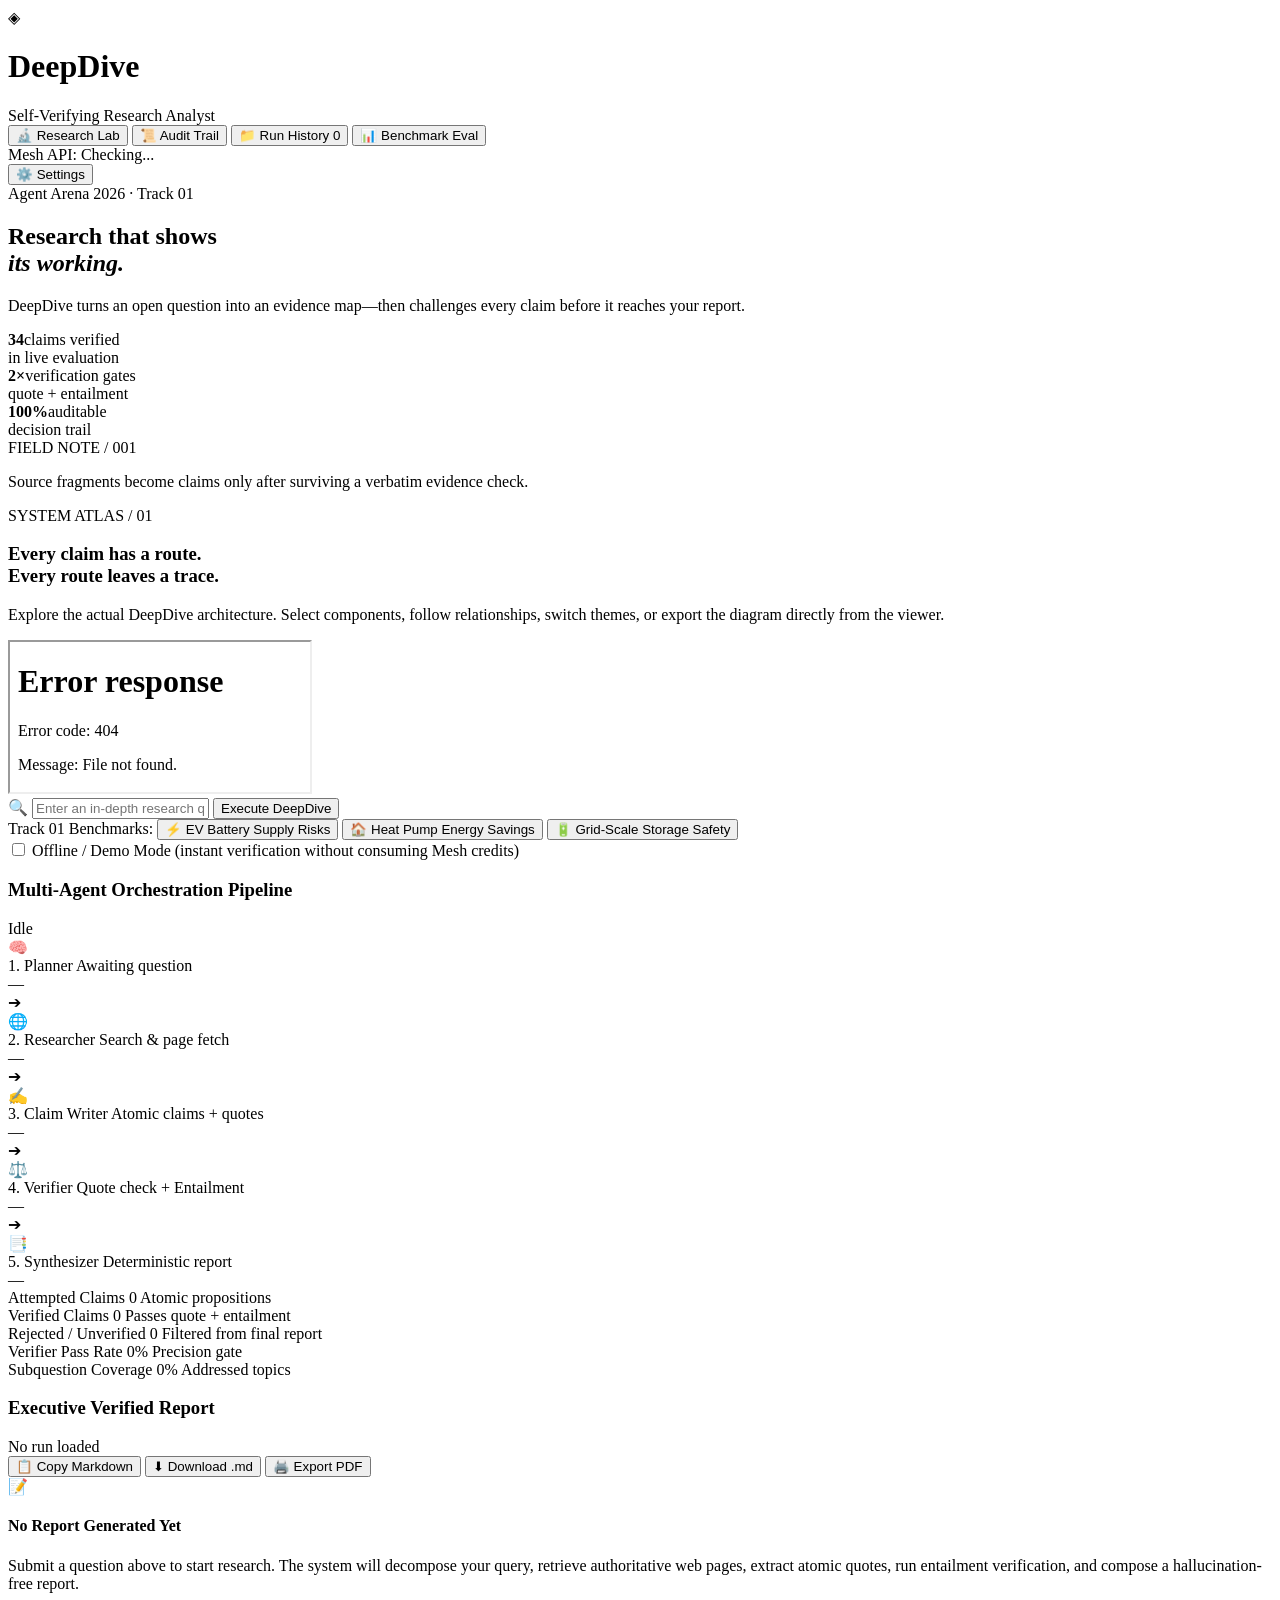
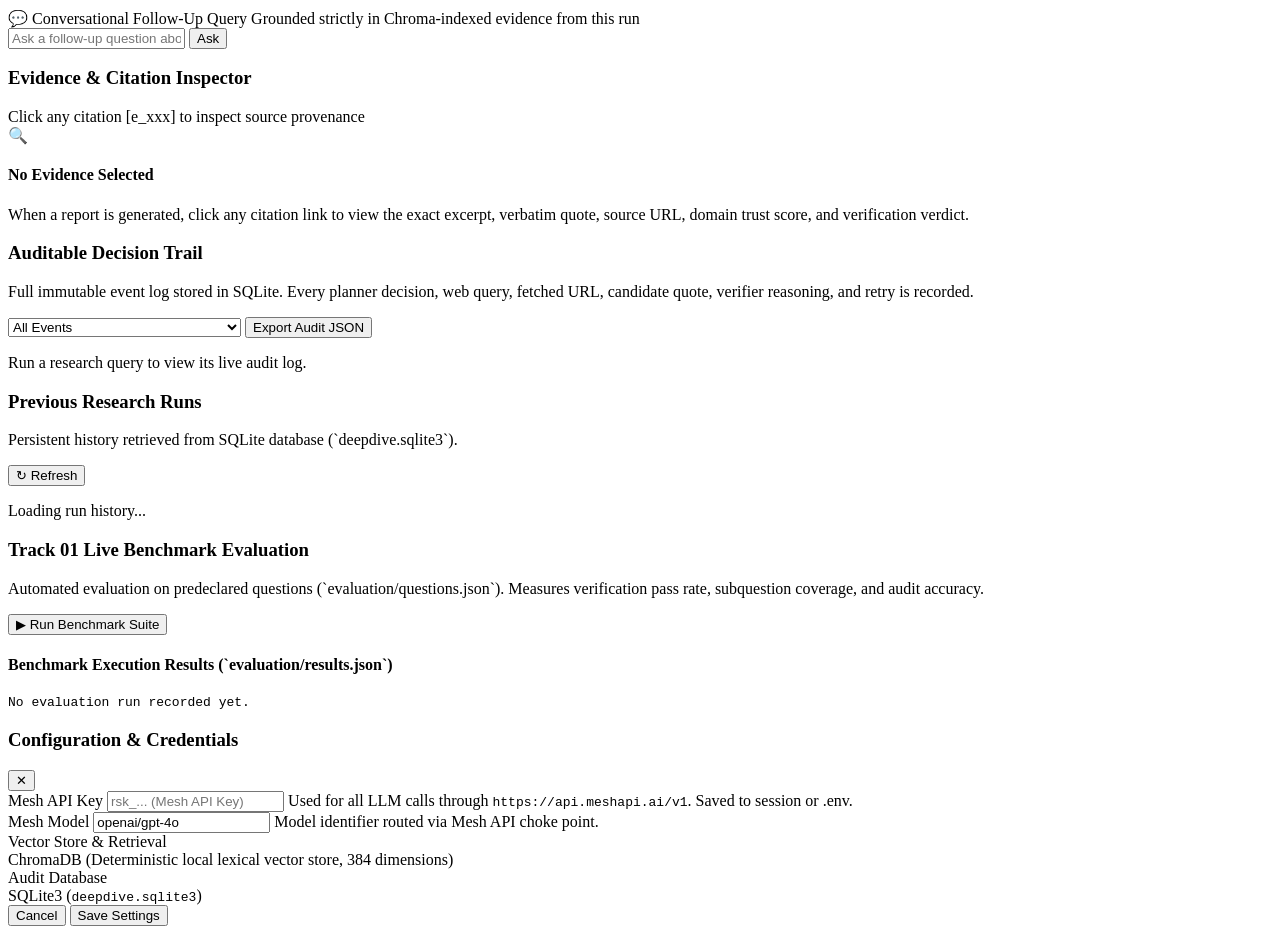
==== app/static/index.html @ 800a49c5 "Build self-verifying DeepDive research agent" ====
<!DOCTYPE html>
<html lang="en">
<head>
  <meta charset="UTF-8">
  <meta name="viewport" content="width=device-width, initial-scale=1.0">
  <title>DeepDive — Self-Verifying Research Analyst</title>
  <meta name="description" content="Self-Verifying Research Analyst using LangGraph, Mesh API, DuckDuckGo retrieval, deterministic verifier, and ChromaDB vector store.">
  <link rel="preconnect" href="https://fonts.googleapis.com">
  <link rel="preconnect" href="https://fonts.gstatic.com" crossorigin>
  <link href="https://fonts.googleapis.com/css2?family=DM+Sans:wght@400;500;600;700&family=JetBrains+Mono:wght@400;500;600&family=Newsreader:opsz,wght@6..72,400;6..72,500&display=swap" rel="stylesheet">
  <link rel="stylesheet" href="/static/styles.css">
</head>
<body>
  <div class="app-layout">
    <!-- Top Navigation Bar -->
    <header class="topbar">
      <div class="brand">
        <div class="logo-mark">
          <span class="logo-icon">◈</span>
        </div>
        <div class="brand-text">
          <h1>DeepDive</h1>
          <span class="brand-subtitle">Self-Verifying Research Analyst</span>
        </div>
      </div>

      <nav class="nav-tabs" id="navTabs">
        <button class="nav-tab active" data-tab="tab-research">
          <span class="tab-icon">🔬</span> Research Lab
        </button>
        <button class="nav-tab" data-tab="tab-audit">
          <span class="tab-icon">📜</span> Audit Trail
        </button>
        <button class="nav-tab" data-tab="tab-history">
          <span class="tab-icon">📁</span> Run History <span class="badge" id="historyCount">0</span>
        </button>
        <button class="nav-tab" data-tab="tab-eval">
          <span class="tab-icon">📊</span> Benchmark Eval
        </button>
      </nav>

      <div class="topbar-actions">
        <div class="mesh-status-indicator" id="meshStatusBadge" title="Mesh API Status">
          <span class="status-dot"></span>
          <span class="status-label" id="meshStatusText">Mesh API: Checking...</span>
        </div>
        <button class="btn btn-secondary btn-sm" id="btnSettings" title="Configure settings & keys">
          <span>⚙️</span> Settings
        </button>
      </div>
    </header>

    <!-- Main Content Area -->
    <main class="main-content">
      <!-- TAB 1: RESEARCH LAB -->
      <section class="tab-pane active" id="tab-research">
        <section class="editorial-hero" aria-labelledby="heroTitle">
          <div class="hero-art" aria-hidden="true"></div>
          <div class="hero-copy">
            <div class="hero-kicker"><span></span> Agent Arena 2026 · Track 01</div>
            <h2 id="heroTitle">Research that shows<br><em>its working.</em></h2>
            <p>DeepDive turns an open question into an evidence map—then challenges every claim before it reaches your report.</p>
            <div class="hero-proof">
              <div><strong>34</strong><span>claims verified<br>in live evaluation</span></div>
              <div><strong>2×</strong><span>verification gates<br>quote + entailment</span></div>
              <div><strong>100%</strong><span>auditable<br>decision trail</span></div>
            </div>
          </div>
          <div class="hero-caption">
            <span>FIELD NOTE / 001</span>
            <p>Source fragments become claims only after surviving a verbatim evidence check.</p>
          </div>
        </section>

        <section class="architecture-feature" aria-labelledby="architectureTitle">
          <div class="architecture-intro">
            <div>
              <span class="section-index">SYSTEM ATLAS / 01</span>
              <h3 id="architectureTitle">Every claim has a route.<br>Every route leaves a trace.</h3>
            </div>
            <p>Explore the actual DeepDive architecture. Select components, follow relationships, switch themes, or export the diagram directly from the viewer.</p>
          </div>
          <div class="architecture-frame-wrap">
            <iframe
              class="architecture-frame"
              src="/static/deepdive-architecture.html"
              title="Interactive DeepDive verified research architecture"
              loading="lazy">
            </iframe>
          </div>
        </section>

        <!-- Research Query Bar -->
        <div class="query-section glass-panel">
          <div class="query-input-wrap">
            <span class="search-icon">🔍</span>
            <input type="text" id="queryInput" placeholder="Enter an in-depth research question (e.g. What major supply-chain risks affected EV batteries in 2025 and 2026?)" autocomplete="off">
            <button class="btn btn-primary" id="btnRunResearch">
              <span class="btn-text">Execute DeepDive</span>
              <span class="btn-spinner hidden"></span>
            </button>
          </div>

          <div class="quick-prompts">
            <span class="quick-label">Track 01 Benchmarks:</span>
            <button class="prompt-chip" data-prompt="What major supply-chain risks affected EV batteries in 2025 and 2026?">
              ⚡ EV Battery Supply Risks
            </button>
            <button class="prompt-chip" data-prompt="What evidence supports and limits the energy savings of residential heat pumps?">
              🏠 Heat Pump Energy Savings
            </button>
            <button class="prompt-chip" data-prompt="What are the main grid-scale battery storage safety and reliability risks?">
              🔋 Grid-Scale Storage Safety
            </button>
          </div>

          <div class="execution-options">
            <label class="toggle-control">
              <input type="checkbox" id="demoModeToggle">
              <span class="toggle-slider"></span>
              <span class="toggle-text">Offline / Demo Mode (instant verification without consuming Mesh credits)</span>
            </label>
          </div>
        </div>

        <!-- Pipeline DAG Visualizer -->
        <div class="pipeline-section glass-panel" id="pipelineSection">
          <div class="section-header">
            <h3>Multi-Agent Orchestration Pipeline</h3>
            <span class="pipeline-status" id="pipelineStatus">Idle</span>
          </div>
          <div class="pipeline-flow">
            <div class="agent-node" id="nodePlanner">
              <div class="node-icon">🧠</div>
              <div class="node-info">
                <span class="node-title">1. Planner</span>
                <span class="node-desc" id="plannerDesc">Awaiting question</span>
              </div>
              <span class="node-badge" id="plannerBadge">—</span>
            </div>

            <div class="flow-arrow">➔</div>

            <div class="agent-node" id="nodeResearcher">
              <div class="node-icon">🌐</div>
              <div class="node-info">
                <span class="node-title">2. Researcher</span>
                <span class="node-desc" id="researcherDesc">Search & page fetch</span>
              </div>
              <span class="node-badge" id="researcherBadge">—</span>
            </div>

            <div class="flow-arrow">➔</div>

            <div class="agent-node" id="nodeWriter">
              <div class="node-icon">✍️</div>
              <div class="node-info">
                <span class="node-title">3. Claim Writer</span>
                <span class="node-desc" id="writerDesc">Atomic claims + quotes</span>
              </div>
              <span class="node-badge" id="writerBadge">—</span>
            </div>

            <div class="flow-arrow">➔</div>

            <div class="agent-node" id="nodeVerifier">
              <div class="node-icon">⚖️</div>
              <div class="node-info">
                <span class="node-title">4. Verifier</span>
                <span class="node-desc" id="verifierDesc">Quote check + Entailment</span>
              </div>
              <span class="node-badge" id="verifierBadge">—</span>
            </div>

            <div class="flow-arrow">➔</div>

            <div class="agent-node" id="nodeSynthesizer">
              <div class="node-icon">📑</div>
              <div class="node-info">
                <span class="node-title">5. Synthesizer</span>
                <span class="node-desc" id="synthesizerDesc">Deterministic report</span>
              </div>
              <span class="node-badge" id="synthesizerBadge">—</span>
            </div>
          </div>
        </div>

        <!-- Live Metrics Strip -->
        <div class="metrics-grid hidden" id="metricsGrid">
          <div class="metric-card glass-panel">
            <span class="metric-label">Attempted Claims</span>
            <span class="metric-value" id="valAttempted">0</span>
            <span class="metric-sub">Atomic propositions</span>
          </div>
          <div class="metric-card glass-panel metric-success">
            <span class="metric-label">Verified Claims</span>
            <span class="metric-value" id="valVerified">0</span>
            <span class="metric-sub">Passes quote + entailment</span>
          </div>
          <div class="metric-card glass-panel metric-danger">
            <span class="metric-label">Rejected / Unverified</span>
            <span class="metric-value" id="valRejected">0</span>
            <span class="metric-sub">Filtered from final report</span>
          </div>
          <div class="metric-card glass-panel metric-highlight">
            <span class="metric-label">Verifier Pass Rate</span>
            <span class="metric-value" id="valPassRate">0%</span>
            <span class="metric-sub">Precision gate</span>
          </div>
          <div class="metric-card glass-panel metric-info">
            <span class="metric-label">Subquestion Coverage</span>
            <span class="metric-value" id="valCoverage">0%</span>
            <span class="metric-sub">Addressed topics</span>
          </div>
        </div>

        <!-- Split Workspace: Report & Evidence Inspector -->
        <div class="workspace-grid" id="workspaceGrid">
          <!-- Report Column -->
          <div class="report-panel glass-panel">
            <div class="panel-header">
              <div class="header-left">
                <h3>Executive Verified Report</h3>
                <span class="report-run-id" id="displayRunId">No run loaded</span>
              </div>
              <div class="header-actions">
                <button class="btn btn-secondary btn-xs" id="btnCopyReport">📋 Copy Markdown</button>
                <button class="btn btn-secondary btn-xs" id="btnDownloadMd">⬇ Download .md</button>
                <button class="btn btn-secondary btn-xs" id="btnPrintReport">🖨️ Export PDF</button>
              </div>
            </div>
            <div class="report-body" id="reportBody">
              <div class="empty-state">
                <div class="empty-icon">📝</div>
                <h4>No Report Generated Yet</h4>
                <p>Submit a question above to start research. The system will decompose your query, retrieve authoritative web pages, extract atomic quotes, run entailment verification, and compose a hallucination-free report.</p>
              </div>
            </div>
            <!-- Grounded Follow-up Section -->
            <div class="followup-section hidden" id="followupSection">
              <div class="followup-header">
                <span class="followup-title">💬 Conversational Follow-Up Query</span>
                <span class="followup-sub">Grounded strictly in Chroma-indexed evidence from this run</span>
              </div>
              <div class="followup-input-wrap">
                <input type="text" id="followupInput" placeholder="Ask a follow-up question about this report...">
                <button class="btn btn-primary btn-sm" id="btnSendFollowup">
                  <span id="btnFollowupText">Ask</span>
                  <span class="btn-spinner hidden" id="followupSpinner"></span>
                </button>
              </div>
              <div class="followup-answer hidden" id="followupAnswer">
                <p class="answer-text" id="followupAnswerText"></p>
                <div class="cited-badges" id="followupCitedBadges"></div>
              </div>
            </div>
          </div>

          <!-- Evidence & Audit Inspector Column -->
          <div class="inspector-panel glass-panel">
            <div class="panel-header">
              <div class="header-left">
                <h3>Evidence & Citation Inspector</h3>
                <span class="inspector-sub">Click any citation [e_xxx] to inspect source provenance</span>
              </div>
            </div>
            <div class="inspector-body" id="inspectorBody">
              <div class="empty-state">
                <div class="empty-icon">🔍</div>
                <h4>No Evidence Selected</h4>
                <p>When a report is generated, click any citation link to view the exact excerpt, verbatim quote, source URL, domain trust score, and verification verdict.</p>
              </div>
            </div>
          </div>
        </div>
      </section>

      <!-- TAB 2: AUDIT TRAIL -->
      <section class="tab-pane" id="tab-audit">
        <div class="glass-panel audit-container">
          <div class="section-header">
            <div>
              <h3>Auditable Decision Trail</h3>
              <p class="section-desc">Full immutable event log stored in SQLite. Every planner decision, web query, fetched URL, candidate quote, verifier reasoning, and retry is recorded.</p>
            </div>
            <div class="audit-controls">
              <select id="auditEventFilter" class="select-control">
                <option value="ALL">All Events</option>
                <option value="plan">Planning (plan)</option>
                <option value="search">Search Queries (search)</option>
                <option value="evidence">Evidence Stored (evidence)</option>
                <option value="verification">Verification Judgments (verification)</option>
                <option value="research_retry">Research Retries (research_retry)</option>
              </select>
              <button class="btn btn-secondary btn-sm" id="btnExportAuditJson">Export Audit JSON</button>
            </div>
          </div>
          <div class="audit-timeline" id="auditTimeline">
            <div class="empty-state">
              <p>Run a research query to view its live audit log.</p>
            </div>
          </div>
        </div>
      </section>

      <!-- TAB 3: RUN HISTORY -->
      <section class="tab-pane" id="tab-history">
        <div class="glass-panel history-container">
          <div class="section-header">
            <div>
              <h3>Previous Research Runs</h3>
              <p class="section-desc">Persistent history retrieved from SQLite database (`deepdive.sqlite3`).</p>
            </div>
            <button class="btn btn-secondary btn-sm" id="btnRefreshHistory">↻ Refresh</button>
          </div>
          <div class="history-list" id="historyList">
            <div class="empty-state">
              <p>Loading run history...</p>
            </div>
          </div>
        </div>
      </section>

      <!-- TAB 4: BENCHMARK EVAL -->
      <section class="tab-pane" id="tab-eval">
        <div class="glass-panel eval-container">
          <div class="section-header">
            <div>
              <h3>Track 01 Live Benchmark Evaluation</h3>
              <p class="section-desc">Automated evaluation on predeclared questions (`evaluation/questions.json`). Measures verification pass rate, subquestion coverage, and audit accuracy.</p>
            </div>
            <button class="btn btn-primary btn-sm" id="btnRunEval">
              <span>▶ Run Benchmark Suite</span>
              <span class="btn-spinner hidden" id="evalSpinner"></span>
            </button>
          </div>

          <div class="benchmark-grid" id="evalQuestionsList">
            <!-- Rendered by JS -->
          </div>

          <div class="eval-results-card glass-panel" id="evalResultsPanel">
            <h4>Benchmark Execution Results (`evaluation/results.json`)</h4>
            <pre class="code-box" id="evalResultsJson">No evaluation run recorded yet.</pre>
          </div>
        </div>
      </section>
    </main>

    <!-- Settings Modal -->
    <div class="modal-backdrop hidden" id="settingsModal">
      <div class="modal-card glass-panel">
        <div class="modal-header">
          <h3>Configuration & Credentials</h3>
          <button class="modal-close" id="btnCloseSettings">✕</button>
        </div>
        <div class="modal-body">
          <div class="form-group">
            <label for="inputApiKey">Mesh API Key</label>
            <input type="password" id="inputApiKey" placeholder="rsk_... (Mesh API Key)">
            <span class="form-hint">Used for all LLM calls through <code>https://api.meshapi.ai/v1</code>. Saved to session or .env.</span>
          </div>

          <div class="form-group">
            <label for="inputModel">Mesh Model</label>
            <input type="text" id="inputModel" value="openai/gpt-4o" placeholder="openai/gpt-4o">
            <span class="form-hint">Model identifier routed via Mesh API choke point.</span>
          </div>

          <div class="form-group">
            <label>Vector Store & Retrieval</label>
            <div class="static-value">ChromaDB (Deterministic local lexical vector store, 384 dimensions)</div>
          </div>

          <div class="form-group">
            <label>Audit Database</label>
            <div class="static-value">SQLite3 (<code>deepdive.sqlite3</code>)</div>
          </div>
        </div>
        <div class="modal-footer">
          <button class="btn btn-secondary" id="btnCancelSettings">Cancel</button>
          <button class="btn btn-primary" id="btnSaveSettings">Save Settings</button>
        </div>
      </div>
    </div>
  </div>

  <script src="/static/app.js"></script>
</body>
</html>
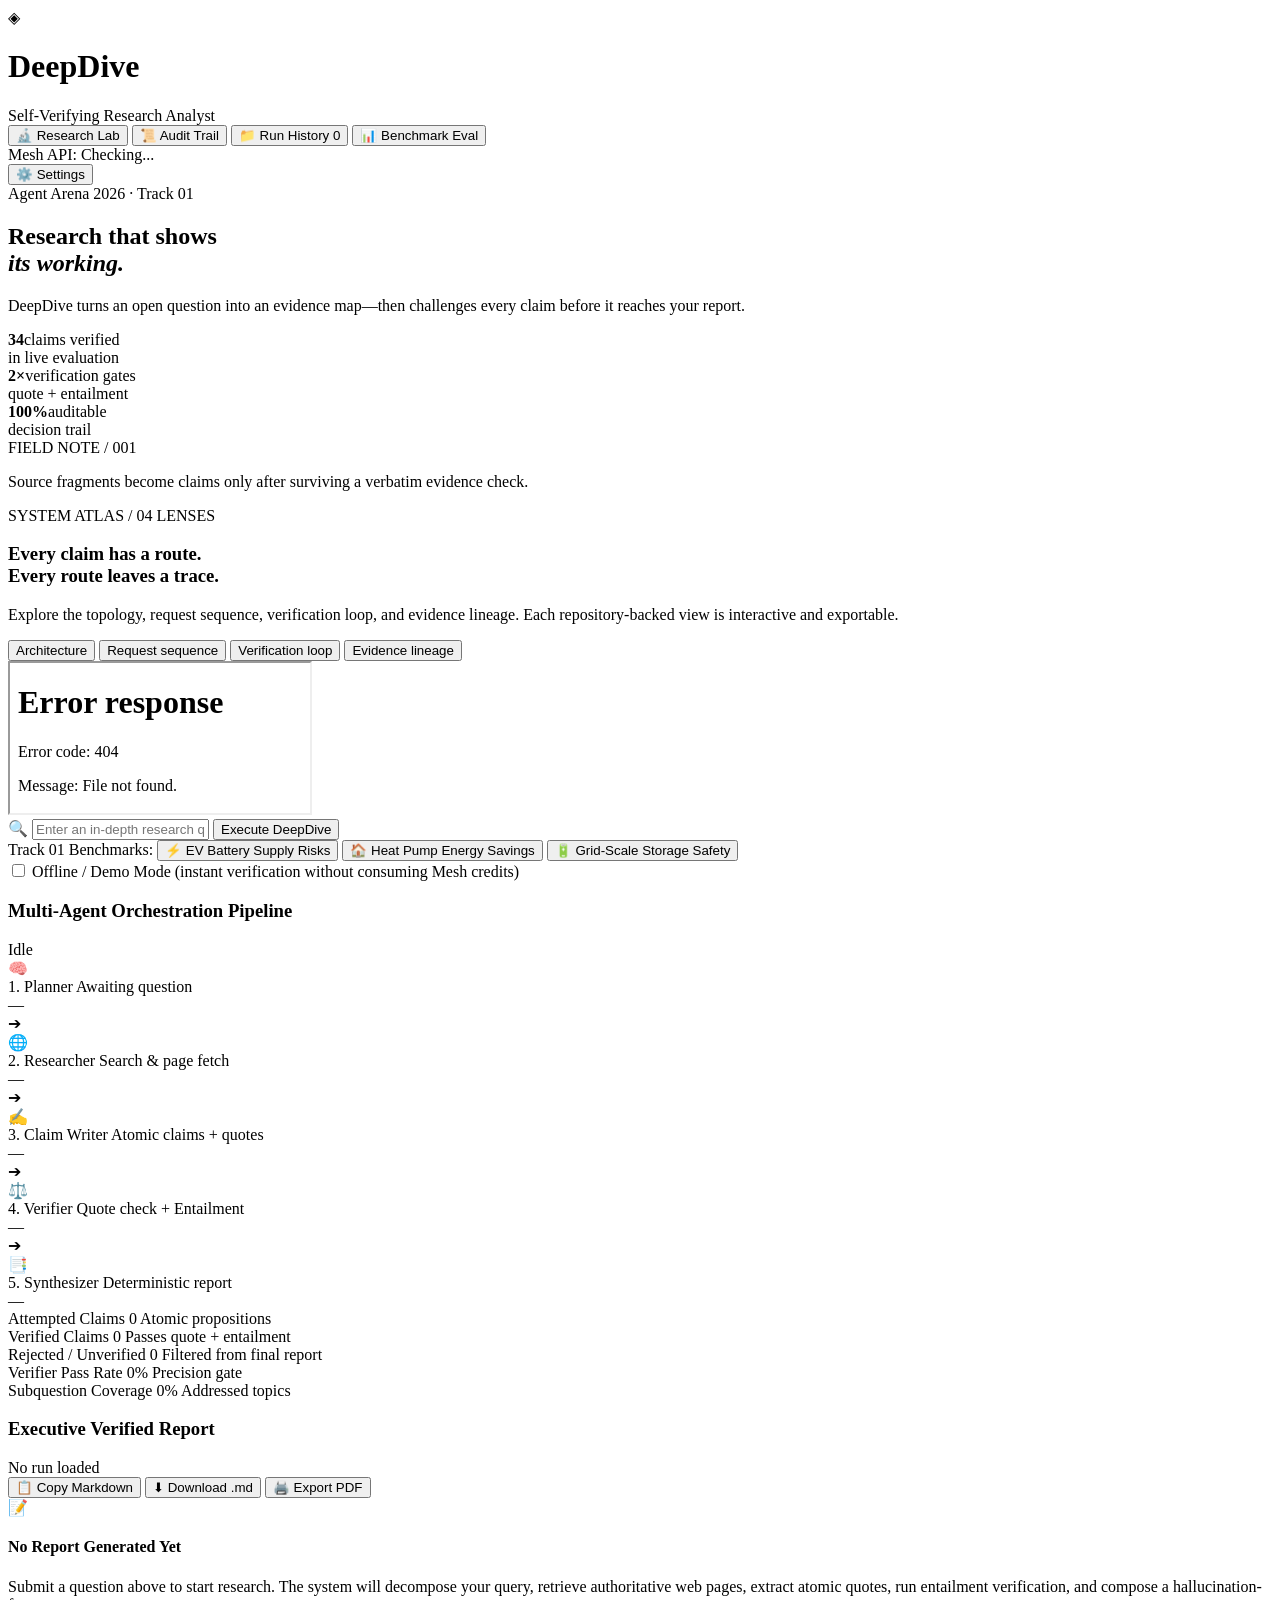
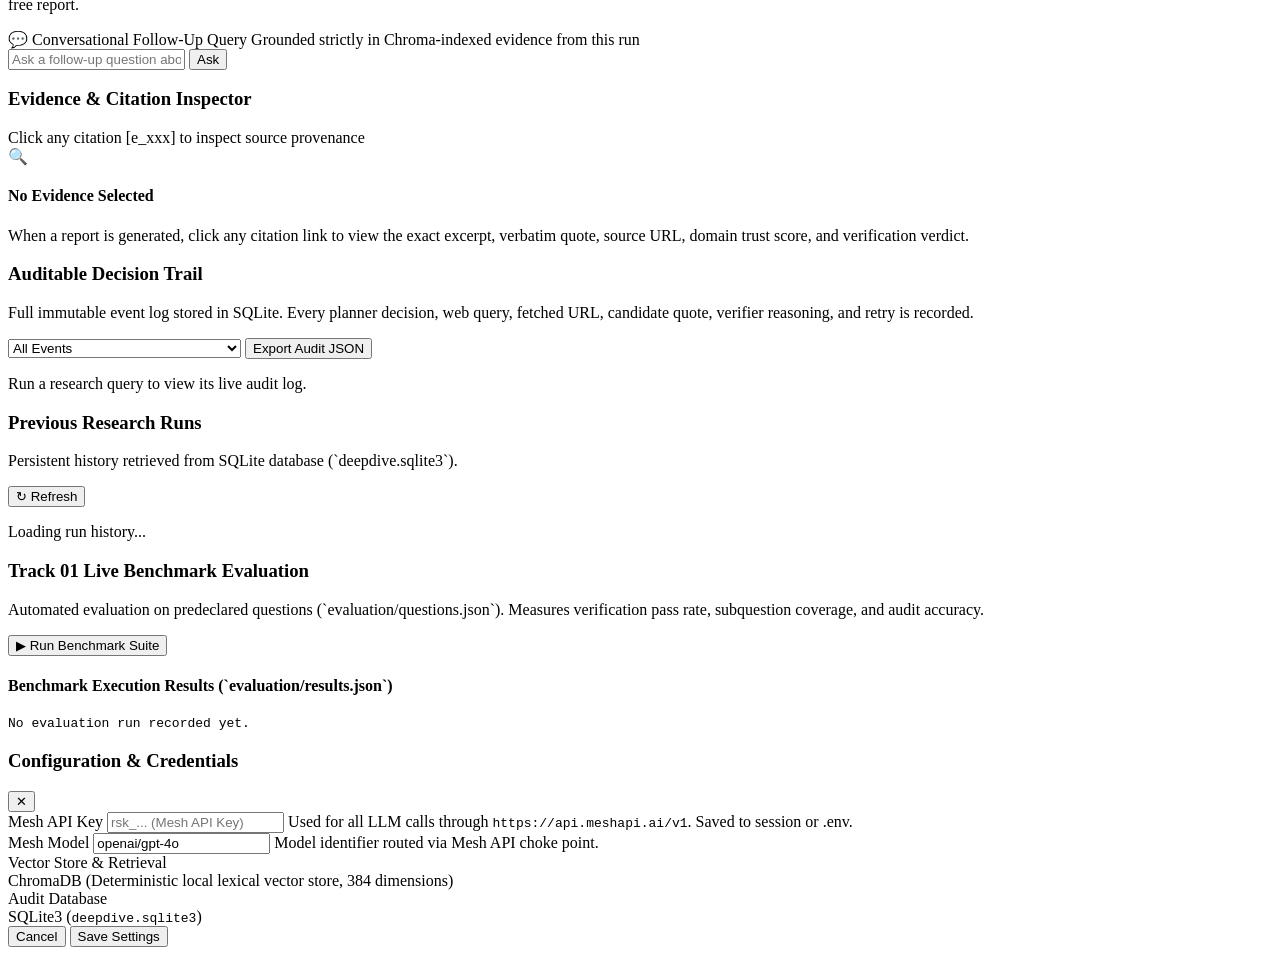
==== commit 2d3843db: "Add complete interactive diagram atlas" ====
--- a/app/static/index.html
+++ b/app/static/index.html
@@ -75,14 +75,21 @@
         <section class="architecture-feature" aria-labelledby="architectureTitle">
           <div class="architecture-intro">
             <div>
-              <span class="section-index">SYSTEM ATLAS / 01</span>
+              <span class="section-index">SYSTEM ATLAS / 04 LENSES</span>
               <h3 id="architectureTitle">Every claim has a route.<br>Every route leaves a trace.</h3>
             </div>
-            <p>Explore the actual DeepDive architecture. Select components, follow relationships, switch themes, or export the diagram directly from the viewer.</p>
+            <p>Explore the topology, request sequence, verification loop, and evidence lineage. Each repository-backed view is interactive and exportable.</p>
+          </div>
+          <div class="diagram-tabs" role="tablist" aria-label="DeepDive diagram views">
+            <button class="diagram-tab active" type="button" data-diagram-src="/static/deepdive-architecture.html" data-diagram-title="Interactive DeepDive verified research architecture">Architecture</button>
+            <button class="diagram-tab" type="button" data-diagram-src="/static/deepdive-sequence.html" data-diagram-title="Interactive DeepDive request sequence">Request sequence</button>
+            <button class="diagram-tab" type="button" data-diagram-src="/static/deepdive-workflow.html" data-diagram-title="Interactive DeepDive verification workflow">Verification loop</button>
+            <button class="diagram-tab" type="button" data-diagram-src="/static/deepdive-dataflow.html" data-diagram-title="Interactive DeepDive evidence lineage">Evidence lineage</button>
           </div>
           <div class="architecture-frame-wrap">
             <iframe
               class="architecture-frame"
+              id="systemDiagram"
               src="/static/deepdive-architecture.html"
               title="Interactive DeepDive verified research architecture"
               loading="lazy">
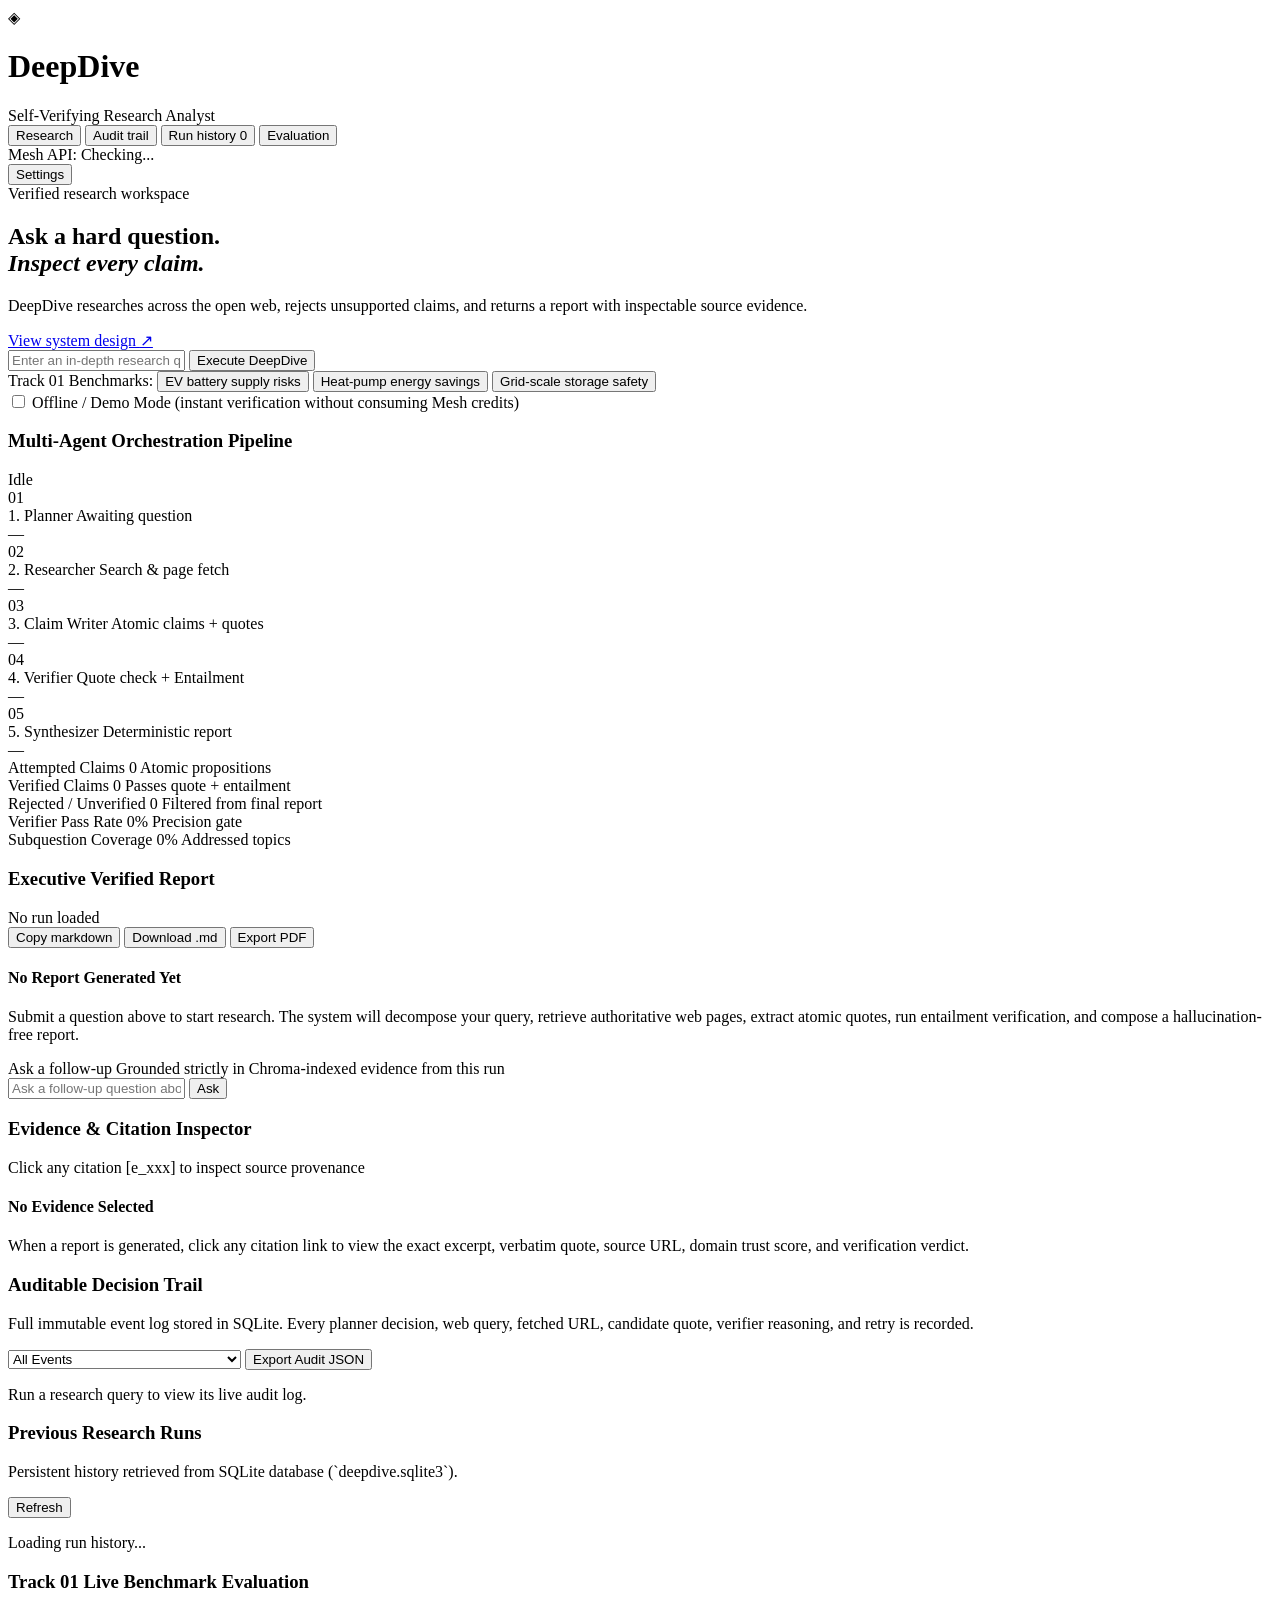
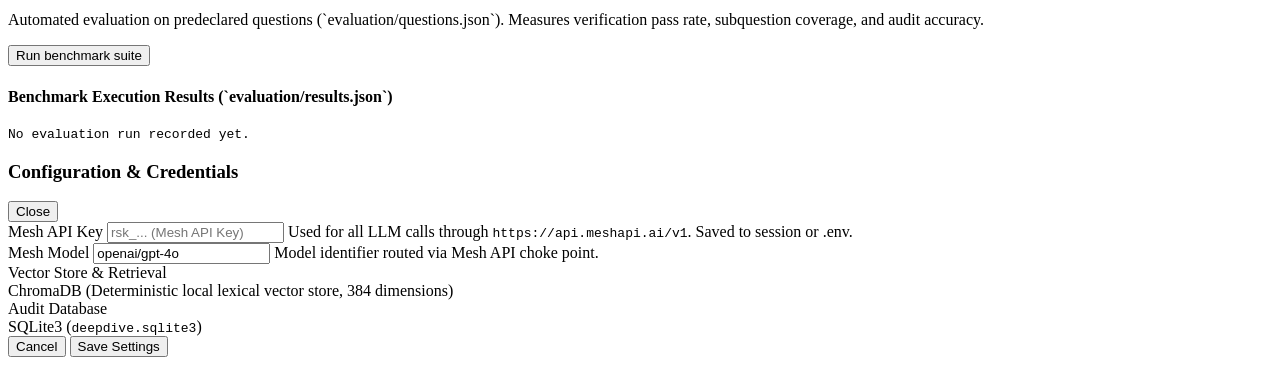
==== commit 1a2bbdfe: "Refine standalone research workspace UI" ====
--- a/app/static/index.html
+++ b/app/static/index.html
@@ -26,16 +26,16 @@
 
       <nav class="nav-tabs" id="navTabs">
         <button class="nav-tab active" data-tab="tab-research">
-          <span class="tab-icon">🔬</span> Research Lab
+          Research
         </button>
         <button class="nav-tab" data-tab="tab-audit">
-          <span class="tab-icon">📜</span> Audit Trail
+          Audit trail
         </button>
         <button class="nav-tab" data-tab="tab-history">
-          <span class="tab-icon">📁</span> Run History <span class="badge" id="historyCount">0</span>
+          Run history <span class="badge" id="historyCount">0</span>
         </button>
         <button class="nav-tab" data-tab="tab-eval">
-          <span class="tab-icon">📊</span> Benchmark Eval
+          Evaluation
         </button>
       </nav>
 
@@ -45,7 +45,7 @@
           <span class="status-label" id="meshStatusText">Mesh API: Checking...</span>
         </div>
         <button class="btn btn-secondary btn-sm" id="btnSettings" title="Configure settings & keys">
-          <span>⚙️</span> Settings
+          Settings
         </button>
       </div>
     </header>
@@ -54,53 +54,21 @@
     <main class="main-content">
       <!-- TAB 1: RESEARCH LAB -->
       <section class="tab-pane active" id="tab-research">
-        <section class="editorial-hero" aria-labelledby="heroTitle">
-          <div class="hero-art" aria-hidden="true"></div>
-          <div class="hero-copy">
-            <div class="hero-kicker"><span></span> Agent Arena 2026 · Track 01</div>
-            <h2 id="heroTitle">Research that shows<br><em>its working.</em></h2>
-            <p>DeepDive turns an open question into an evidence map—then challenges every claim before it reaches your report.</p>
-            <div class="hero-proof">
-              <div><strong>34</strong><span>claims verified<br>in live evaluation</span></div>
-              <div><strong>2×</strong><span>verification gates<br>quote + entailment</span></div>
-              <div><strong>100%</strong><span>auditable<br>decision trail</span></div>
-            </div>
-          </div>
-          <div class="hero-caption">
-            <span>FIELD NOTE / 001</span>
-            <p>Source fragments become claims only after surviving a verbatim evidence check.</p>
-          </div>
-        </section>
-
-        <section class="architecture-feature" aria-labelledby="architectureTitle">
-          <div class="architecture-intro">
-            <div>
-              <span class="section-index">SYSTEM ATLAS / 04 LENSES</span>
-              <h3 id="architectureTitle">Every claim has a route.<br>Every route leaves a trace.</h3>
-            </div>
-            <p>Explore the topology, request sequence, verification loop, and evidence lineage. Each repository-backed view is interactive and exportable.</p>
-          </div>
-          <div class="diagram-tabs" role="tablist" aria-label="DeepDive diagram views">
-            <button class="diagram-tab active" type="button" data-diagram-src="/static/deepdive-architecture.html" data-diagram-title="Interactive DeepDive verified research architecture">Architecture</button>
-            <button class="diagram-tab" type="button" data-diagram-src="/static/deepdive-sequence.html" data-diagram-title="Interactive DeepDive request sequence">Request sequence</button>
-            <button class="diagram-tab" type="button" data-diagram-src="/static/deepdive-workflow.html" data-diagram-title="Interactive DeepDive verification workflow">Verification loop</button>
-            <button class="diagram-tab" type="button" data-diagram-src="/static/deepdive-dataflow.html" data-diagram-title="Interactive DeepDive evidence lineage">Evidence lineage</button>
-          </div>
-          <div class="architecture-frame-wrap">
-            <iframe
-              class="architecture-frame"
-              id="systemDiagram"
-              src="/static/deepdive-architecture.html"
-              title="Interactive DeepDive verified research architecture"
-              loading="lazy">
-            </iframe>
+        <section class="workspace-intro" aria-labelledby="workspaceTitle">
+          <div>
+            <span class="eyebrow">Verified research workspace</span>
+            <h2 id="workspaceTitle">Ask a hard question.<br><em>Inspect every claim.</em></h2>
+          </div>
+          <div class="workspace-intro-copy">
+            <p>DeepDive researches across the open web, rejects unsupported claims, and returns a report with inspectable source evidence.</p>
+            <a class="text-link" href="https://abh2050.github.io/deepdive-agent-arena-2026/" target="_blank" rel="noopener">View system design <span aria-hidden="true">↗</span></a>
           </div>
         </section>
 
         <!-- Research Query Bar -->
         <div class="query-section glass-panel">
           <div class="query-input-wrap">
-            <span class="search-icon">🔍</span>
+            <span class="search-icon" aria-hidden="true"></span>
             <input type="text" id="queryInput" placeholder="Enter an in-depth research question (e.g. What major supply-chain risks affected EV batteries in 2025 and 2026?)" autocomplete="off">
             <button class="btn btn-primary" id="btnRunResearch">
               <span class="btn-text">Execute DeepDive</span>
@@ -111,13 +79,13 @@
           <div class="quick-prompts">
             <span class="quick-label">Track 01 Benchmarks:</span>
             <button class="prompt-chip" data-prompt="What major supply-chain risks affected EV batteries in 2025 and 2026?">
-              ⚡ EV Battery Supply Risks
+              EV battery supply risks
             </button>
             <button class="prompt-chip" data-prompt="What evidence supports and limits the energy savings of residential heat pumps?">
-              🏠 Heat Pump Energy Savings
+              Heat-pump energy savings
             </button>
             <button class="prompt-chip" data-prompt="What are the main grid-scale battery storage safety and reliability risks?">
-              🔋 Grid-Scale Storage Safety
+              Grid-scale storage safety
             </button>
           </div>
 
@@ -138,7 +106,7 @@
           </div>
           <div class="pipeline-flow">
             <div class="agent-node" id="nodePlanner">
-              <div class="node-icon">🧠</div>
+              <div class="node-icon">01</div>
               <div class="node-info">
                 <span class="node-title">1. Planner</span>
                 <span class="node-desc" id="plannerDesc">Awaiting question</span>
@@ -146,10 +114,10 @@
               <span class="node-badge" id="plannerBadge">—</span>
             </div>
 
-            <div class="flow-arrow">➔</div>
+            <div class="flow-arrow" aria-hidden="true"></div>
 
             <div class="agent-node" id="nodeResearcher">
-              <div class="node-icon">🌐</div>
+              <div class="node-icon">02</div>
               <div class="node-info">
                 <span class="node-title">2. Researcher</span>
                 <span class="node-desc" id="researcherDesc">Search & page fetch</span>
@@ -157,10 +125,10 @@
               <span class="node-badge" id="researcherBadge">—</span>
             </div>
 
-            <div class="flow-arrow">➔</div>
+            <div class="flow-arrow" aria-hidden="true"></div>
 
             <div class="agent-node" id="nodeWriter">
-              <div class="node-icon">✍️</div>
+              <div class="node-icon">03</div>
               <div class="node-info">
                 <span class="node-title">3. Claim Writer</span>
                 <span class="node-desc" id="writerDesc">Atomic claims + quotes</span>
@@ -168,10 +136,10 @@
               <span class="node-badge" id="writerBadge">—</span>
             </div>
 
-            <div class="flow-arrow">➔</div>
+            <div class="flow-arrow" aria-hidden="true"></div>
 
             <div class="agent-node" id="nodeVerifier">
-              <div class="node-icon">⚖️</div>
+              <div class="node-icon">04</div>
               <div class="node-info">
                 <span class="node-title">4. Verifier</span>
                 <span class="node-desc" id="verifierDesc">Quote check + Entailment</span>
@@ -179,10 +147,10 @@
               <span class="node-badge" id="verifierBadge">—</span>
             </div>
 
-            <div class="flow-arrow">➔</div>
+            <div class="flow-arrow" aria-hidden="true"></div>
 
             <div class="agent-node" id="nodeSynthesizer">
-              <div class="node-icon">📑</div>
+              <div class="node-icon">05</div>
               <div class="node-info">
                 <span class="node-title">5. Synthesizer</span>
                 <span class="node-desc" id="synthesizerDesc">Deterministic report</span>
@@ -231,14 +199,13 @@
                 <span class="report-run-id" id="displayRunId">No run loaded</span>
               </div>
               <div class="header-actions">
-                <button class="btn btn-secondary btn-xs" id="btnCopyReport">📋 Copy Markdown</button>
-                <button class="btn btn-secondary btn-xs" id="btnDownloadMd">⬇ Download .md</button>
-                <button class="btn btn-secondary btn-xs" id="btnPrintReport">🖨️ Export PDF</button>
+                <button class="btn btn-secondary btn-xs" id="btnCopyReport">Copy markdown</button>
+                <button class="btn btn-secondary btn-xs" id="btnDownloadMd">Download .md</button>
+                <button class="btn btn-secondary btn-xs" id="btnPrintReport">Export PDF</button>
               </div>
             </div>
             <div class="report-body" id="reportBody">
               <div class="empty-state">
-                <div class="empty-icon">📝</div>
                 <h4>No Report Generated Yet</h4>
                 <p>Submit a question above to start research. The system will decompose your query, retrieve authoritative web pages, extract atomic quotes, run entailment verification, and compose a hallucination-free report.</p>
               </div>
@@ -246,7 +213,7 @@
             <!-- Grounded Follow-up Section -->
             <div class="followup-section hidden" id="followupSection">
               <div class="followup-header">
-                <span class="followup-title">💬 Conversational Follow-Up Query</span>
+                <span class="followup-title">Ask a follow-up</span>
                 <span class="followup-sub">Grounded strictly in Chroma-indexed evidence from this run</span>
               </div>
               <div class="followup-input-wrap">
@@ -273,7 +240,6 @@
             </div>
             <div class="inspector-body" id="inspectorBody">
               <div class="empty-state">
-                <div class="empty-icon">🔍</div>
                 <h4>No Evidence Selected</h4>
                 <p>When a report is generated, click any citation link to view the exact excerpt, verbatim quote, source URL, domain trust score, and verification verdict.</p>
               </div>
@@ -318,7 +284,7 @@
               <h3>Previous Research Runs</h3>
               <p class="section-desc">Persistent history retrieved from SQLite database (`deepdive.sqlite3`).</p>
             </div>
-            <button class="btn btn-secondary btn-sm" id="btnRefreshHistory">↻ Refresh</button>
+              <button class="btn btn-secondary btn-sm" id="btnRefreshHistory">Refresh</button>
           </div>
           <div class="history-list" id="historyList">
             <div class="empty-state">
@@ -337,7 +303,7 @@
               <p class="section-desc">Automated evaluation on predeclared questions (`evaluation/questions.json`). Measures verification pass rate, subquestion coverage, and audit accuracy.</p>
             </div>
             <button class="btn btn-primary btn-sm" id="btnRunEval">
-              <span>▶ Run Benchmark Suite</span>
+              <span>Run benchmark suite</span>
               <span class="btn-spinner hidden" id="evalSpinner"></span>
             </button>
           </div>
@@ -359,7 +325,7 @@
       <div class="modal-card glass-panel">
         <div class="modal-header">
           <h3>Configuration & Credentials</h3>
-          <button class="modal-close" id="btnCloseSettings">✕</button>
+          <button class="modal-close" id="btnCloseSettings" aria-label="Close settings">Close</button>
         </div>
         <div class="modal-body">
           <div class="form-group">
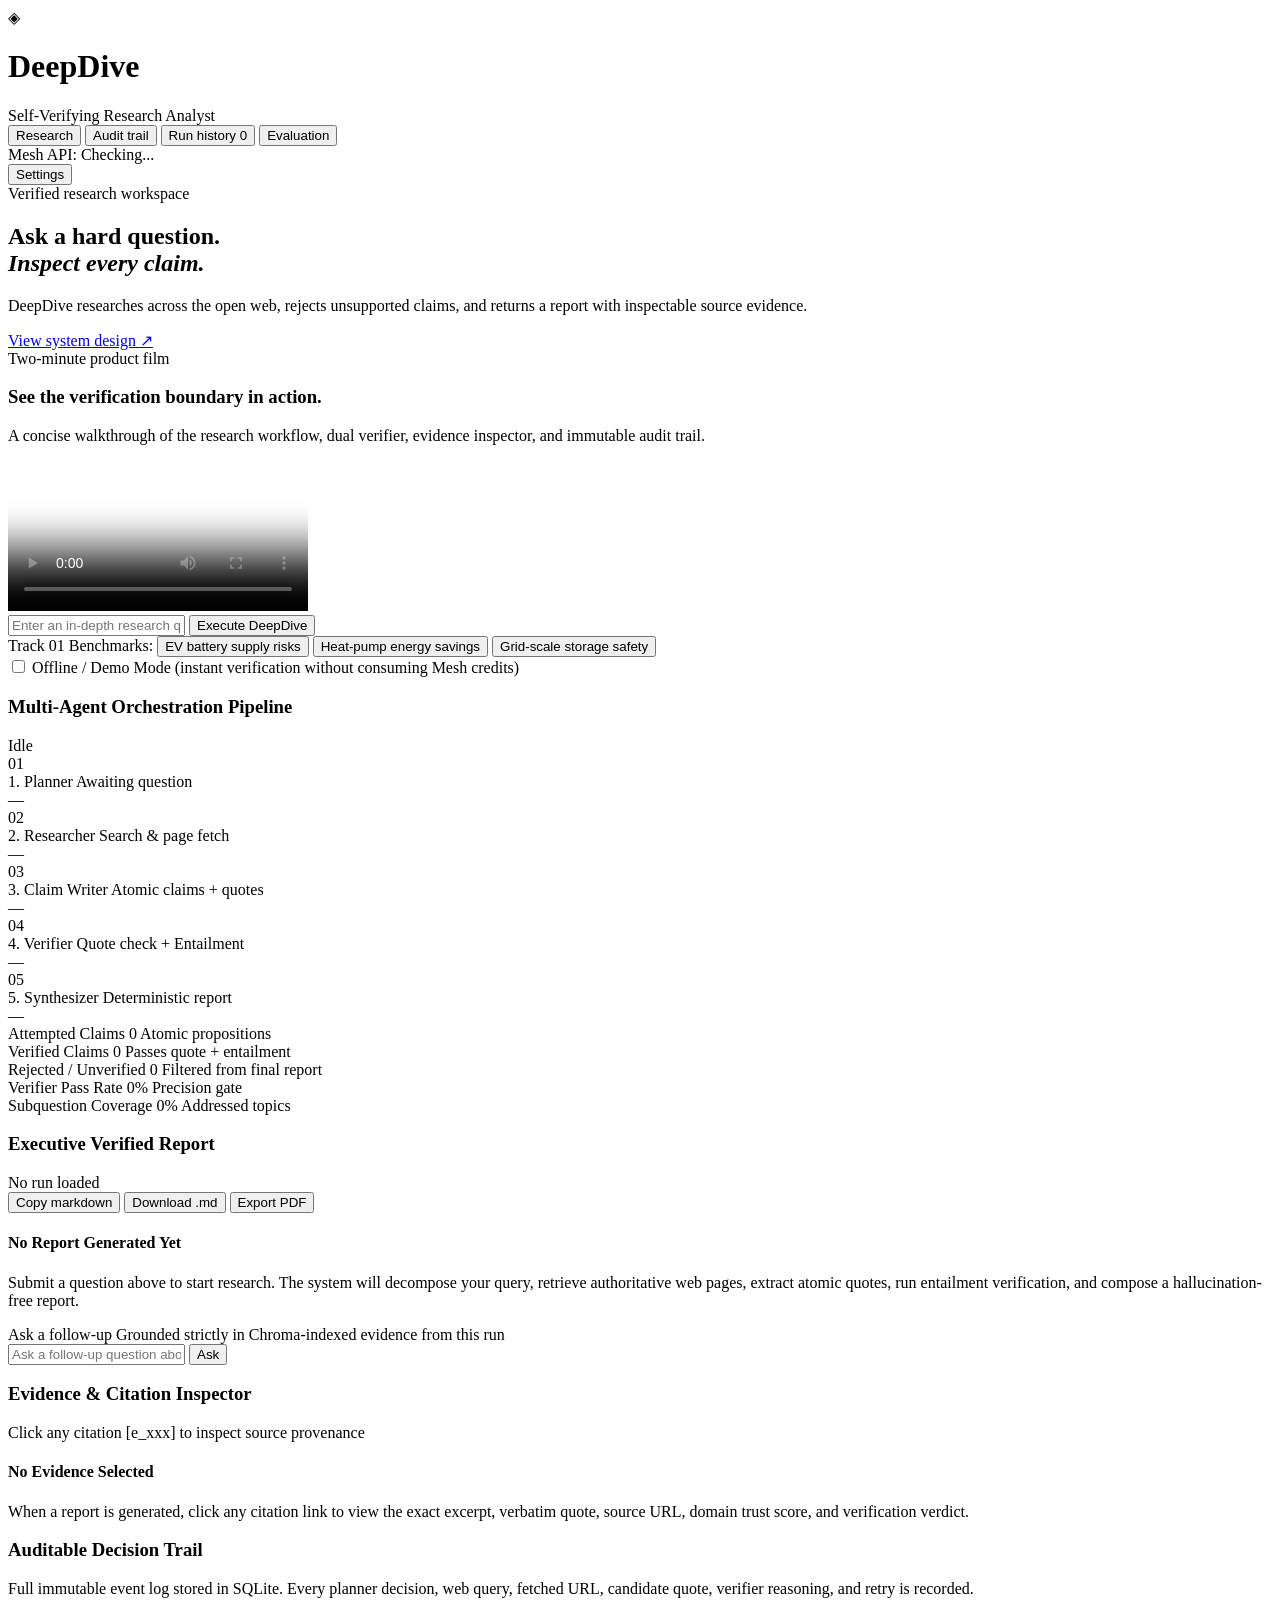
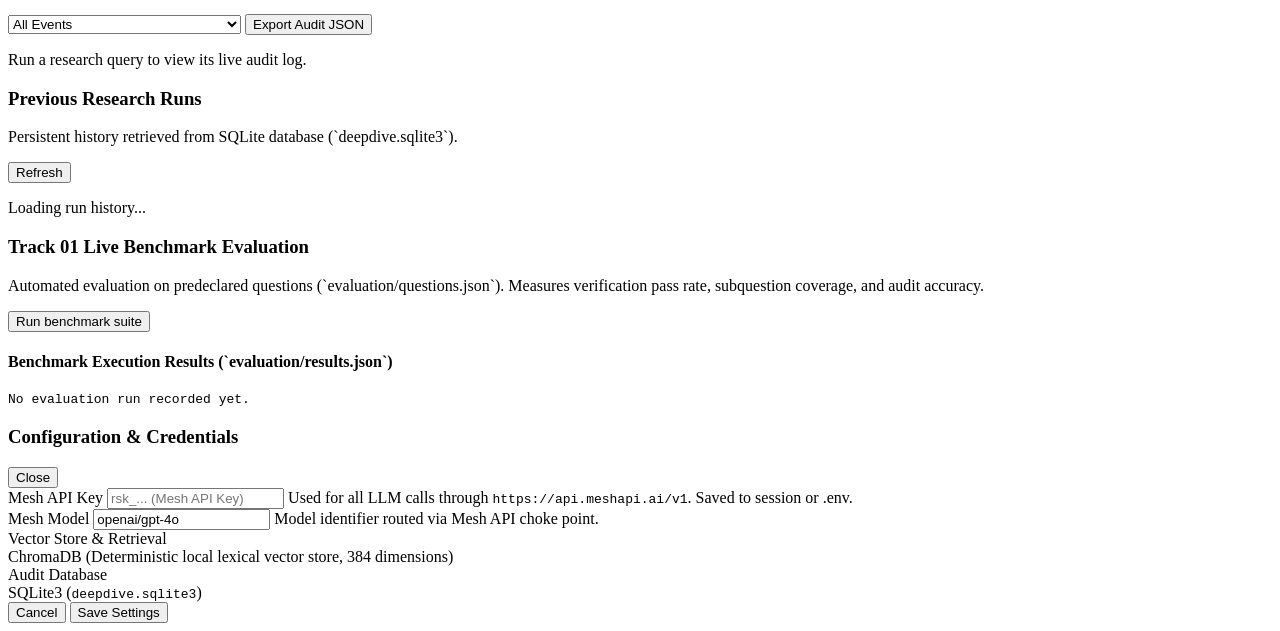
==== commit a94d633b: "Render and embed two-minute DeepDive demo" ====
--- a/app/static/index.html
+++ b/app/static/index.html
@@ -65,6 +65,18 @@
           </div>
         </section>
 
+        <section class="demo-film" aria-labelledby="demoFilmTitle">
+          <div class="demo-film-copy">
+            <span class="eyebrow">Two-minute product film</span>
+            <h3 id="demoFilmTitle">See the verification boundary in action.</h3>
+            <p>A concise walkthrough of the research workflow, dual verifier, evidence inspector, and immutable audit trail.</p>
+          </div>
+          <video controls preload="metadata" poster="/static/media/deepdive-demo.jpg">
+            <source src="/static/media/deepdive-demo.mp4" type="video/mp4">
+            Your browser does not support embedded video.
+          </video>
+        </section>
+
         <!-- Research Query Bar -->
         <div class="query-section glass-panel">
           <div class="query-input-wrap">
